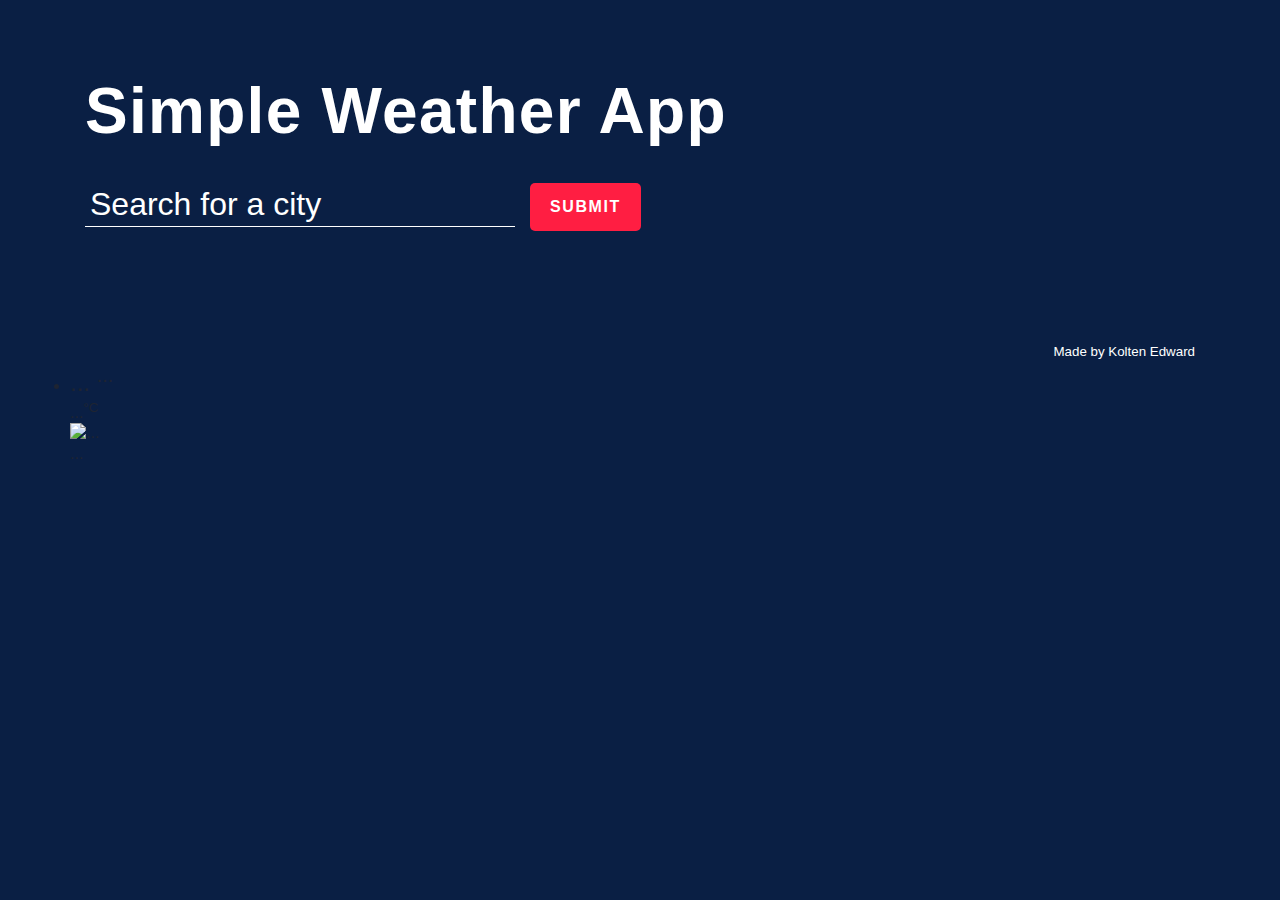
==== index.html @ 7ed4796d "Initial commit" ====
<!DOCTYPE html>
<!--[if lt IE 7]>      <html class="no-js lt-ie9 lt-ie8 lt-ie7"> <![endif]-->
<!--[if IE 7]>         <html class="no-js lt-ie9 lt-ie8"> <![endif]-->
<!--[if IE 8]>         <html class="no-js lt-ie9"> <![endif]-->
<!--[if gt IE 8]>      <html class="no-js"> <![endif]-->
<html>
    <head>
        <meta charset="utf-8">
        <meta http-equiv="X-UA-Compatible" content="IE=edge">
        <title></title>
        <meta name="description" content="">
        <meta name="viewport" content="width=device-width, initial-scale=1">
        <link rel="stylesheet" href="style.css">
    </head>
    <body>
        <!--[if lt IE 7]>
            <p class="browsehappy">You are using an <strong>outdated</strong> browser. Please <a href="#">upgrade your browser</a> to improve your experience.</p>
        <![endif]-->
          <section class="top-banner">
            <div class="container">
              <h1 class="heading">Simple Weather App</h1>
              <form>
                <input type="text" placeholder="Search for a city" autofocus>
                <button type="submit">SUBMIT</button>
                <span class="msg"></span>
              </form>
            </div>
          </section>
          <section class="ajax-section">
            <div class="container">
              <ul class="cities"></ul>
            </div>
          </section>
          <footer class="page-footer">
            <div class="container">
              <small>Made by <a href="http://koltenedward.com/" target="_blank">Kolten Edward</a>
              </small>
            </div>
          </footer>

          <li class="city">
            <h2 class="city-name" data-name="...">
              <span>...</span>
              <sup>...</sup>
            </h2>
            <span class="city-temp">...<sup>°C</sup></span>
            <figure>
              <img class="city-icon" src="..." alt="...">
              <figcaption>...</figcaption>
            </figure>
          </li>

        <script src="main.js" async defer></script>
    </body>
</html>
---- style.css ----
/* RESET STYLES
–––––––––––––––––––––––––––––––––––––––––––––––––– */
:root {
    --bg_main: #0a1f44;
    --text_light: #fff;
    --text_med: #53627c;
    --text_dark: #1e2432;
    --red: #ff1e42;
    --darkred: #c3112d;
    --orange: #ff8c00;
  }
  
  a {
    color: inherit;
    text-decoration: none;
  }
  
  * {
    margin: 0;
    padding: 0;
    box-sizing: border-box;
    font-weight: normal;
  }
  
  button {
    cursor: pointer;
  }
   
  input {
    -webkit-appearance: none;
  }
   
  button,
  input {
    border: none;
    background: none;
    outline: none;
    color: inherit;
  }
  
  img {
    display: block;
    max-width: 100%;
    height: auto;
  }
  
  ul {
    list-style: none;
  }
  
  body {
    font: 1rem/1.3 "Roboto", sans-serif;
    background: var(--bg_main);
    color: var(--text_dark);
    padding: 70px;
  }
  
  .container {
    width: 100%;
    max-width: 1200px;
    margin: 0 auto;
    padding: 0 15px;
  }
  
  
  /* SECTION #1
  –––––––––––––––––––––––––––––––––––––––––––––––––– */
  .top-banner {
    color: var(--text_light);
  }
  
  .heading {
    font-weight: bold;
    font-size: 4rem;
    letter-spacing: 0.02em;
    padding: 0 0 30px 0;
  }
  
  .top-banner form {
    position: relative;
    display: flex;
    align-items: center;
  }
  
  .top-banner form input {
    font-size: 2rem;
    height: 40px;
    padding: 5px 5px 10px;
    border-bottom: 1px solid;
  }
  
  .top-banner form input::placeholder {
    color: currentColor; 
  }
  
  .top-banner form button {
    font-size: 1rem;
    font-weight: bold;
    letter-spacing: 0.1em;
    padding: 15px 20px;
    margin-left: 15px;
    border-radius: 5px;
    background: var(--red);
    transition: background 0.3s ease-in-out;
  }
  
  .top-banner form button:hover {
    background: var(--darkred);
  }
  
  .top-banner form .msg {
    position: absolute;
    bottom: -40px;
    left: 0;
    max-width: 450px;
    min-height: 40px;
  }
  
  
  /* SECTION #2
  –––––––––––––––––––––––––––––––––––––––––––––––––– */
  .ajax-section {
    margin: 70px 0 20px;
  }
  
  .ajax-section .cities {
    display: grid;
    grid-gap: 32px 20px;
    grid-template-columns: repeat(4, 1fr);
  }
  
  .ajax-section .city {
    position: relative;
    padding: 40px 10%;
    border-radius: 20px;
    background: var(--text_light);
    color: var(--text_med);
  }
  
  .ajax-section .city::after {
    content: '';
    width: 90%;
    height: 50px;
    position: absolute;
    bottom: -12px;
    left: 5%;
    z-index: -1;
    opacity: 0.3;
    border-radius: 20px;
    background: var(--text_light);
  }
  
  .ajax-section figcaption {
    margin-top: 10px;
    text-transform: uppercase;
    letter-spacing: 0.05em;
  }
  
  .ajax-section .city-temp {
    font-size: 5rem;
    font-weight: bold;
    margin-top: 10px;
    color: var(--text_dark);
  }
  
  .ajax-section .city sup {
    font-size: 0.5em;
  }
  
  .ajax-section .city-name sup {
    padding: 0.2em 0.6em;
    border-radius: 30px;
    color: var(--text_light);
    background: var(--orange);
  }
  
  .ajax-section .city-icon {
    margin-top: 10px;
    width: 100px;
    height: 100px;
  }
  
  @media screen and (max-width: 1000px) {
    body {
      padding: 30px;
    }
    
    .ajax-section .cities {
      grid-template-columns: repeat(3, 1fr);
    }
  }
  
  @media screen and (max-width: 700px) {
    .heading,
    .ajax-section .city-temp {
      font-size: 3rem;
    }
    
    .ajax-section {
      margin-top: 20px;
    }
    
    .top-banner form {
      flex-direction: column;
      align-items: flex-start;
    }
    
    .top-banner form input,
    .top-banner form button {
      width: 100%;
    }
  
    .top-banner form button {
      margin: 20px 0 0 0;
    }
    
    .top-banner form .msg {
      position: static;
      max-width: none;
      min-height: 0;
      margin-top: 10px;
    }
  
    .ajax-section .cities {
      grid-template-columns: repeat(2, 1fr);
    }
  }
  
  @media screen and (max-width: 500px) {
    body {
      padding: 15px;
    }
    
    .ajax-section .cities {
      grid-template-columns: repeat(1, 1fr);
    }
  }
  
  
  
  /* FOOTER
  –––––––––––––––––––––––––––––––––––––––––––––––––– */
  .page-footer {
    text-align: right;
    font-size: 1rem;
    color: var(--text_light);
    margin-top: 40px;
  }
  
  .page-footer span {
    color: var(--red);
  }
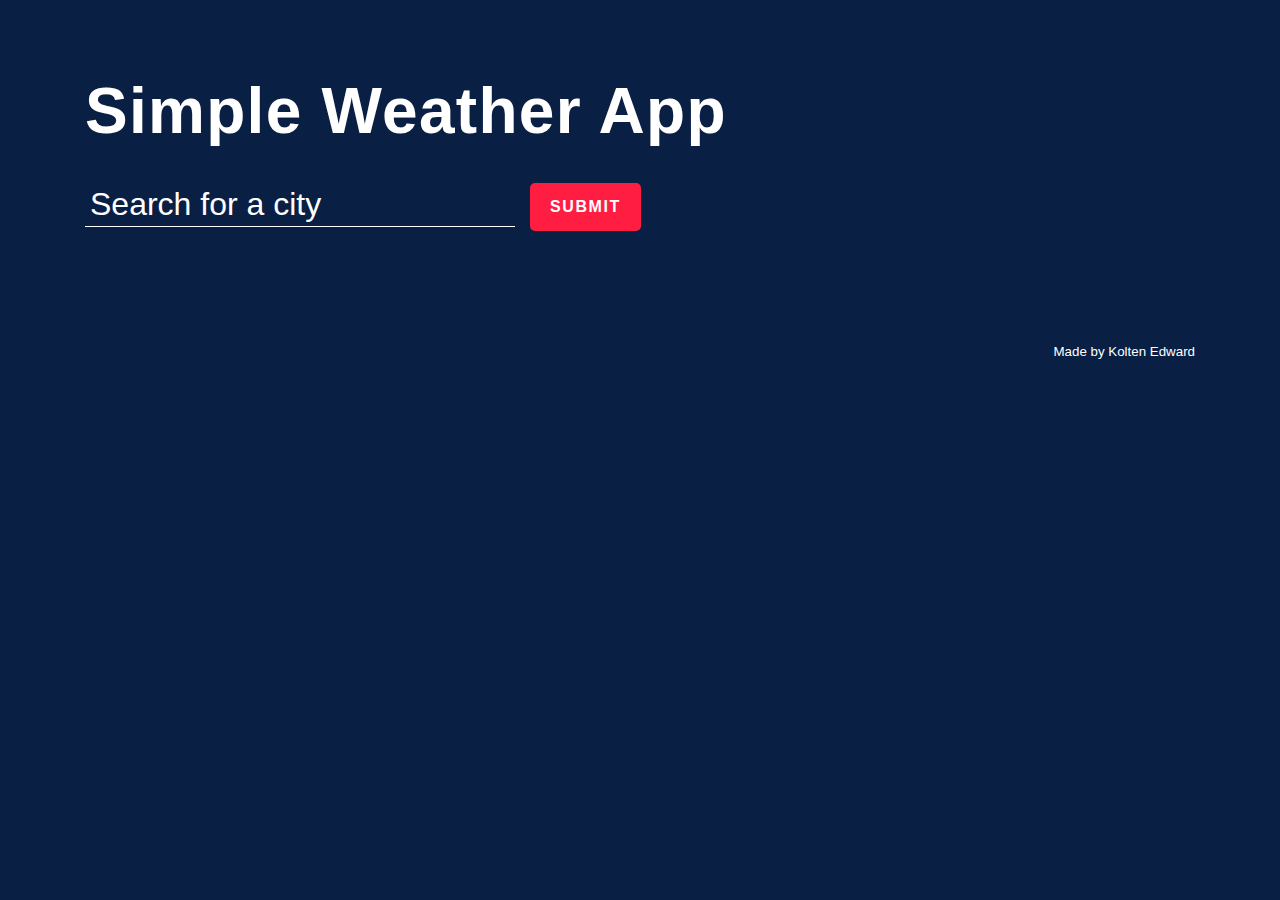
==== commit 900e5716: "Removes extra html" ====
--- a/index.html
+++ b/index.html
@@ -38,18 +38,6 @@
             </div>
           </footer>
 
-          <li class="city">
-            <h2 class="city-name" data-name="...">
-              <span>...</span>
-              <sup>...</sup>
-            </h2>
-            <span class="city-temp">...<sup>°C</sup></span>
-            <figure>
-              <img class="city-icon" src="..." alt="...">
-              <figcaption>...</figcaption>
-            </figure>
-          </li>
-
         <script src="main.js" async defer></script>
     </body>
 </html>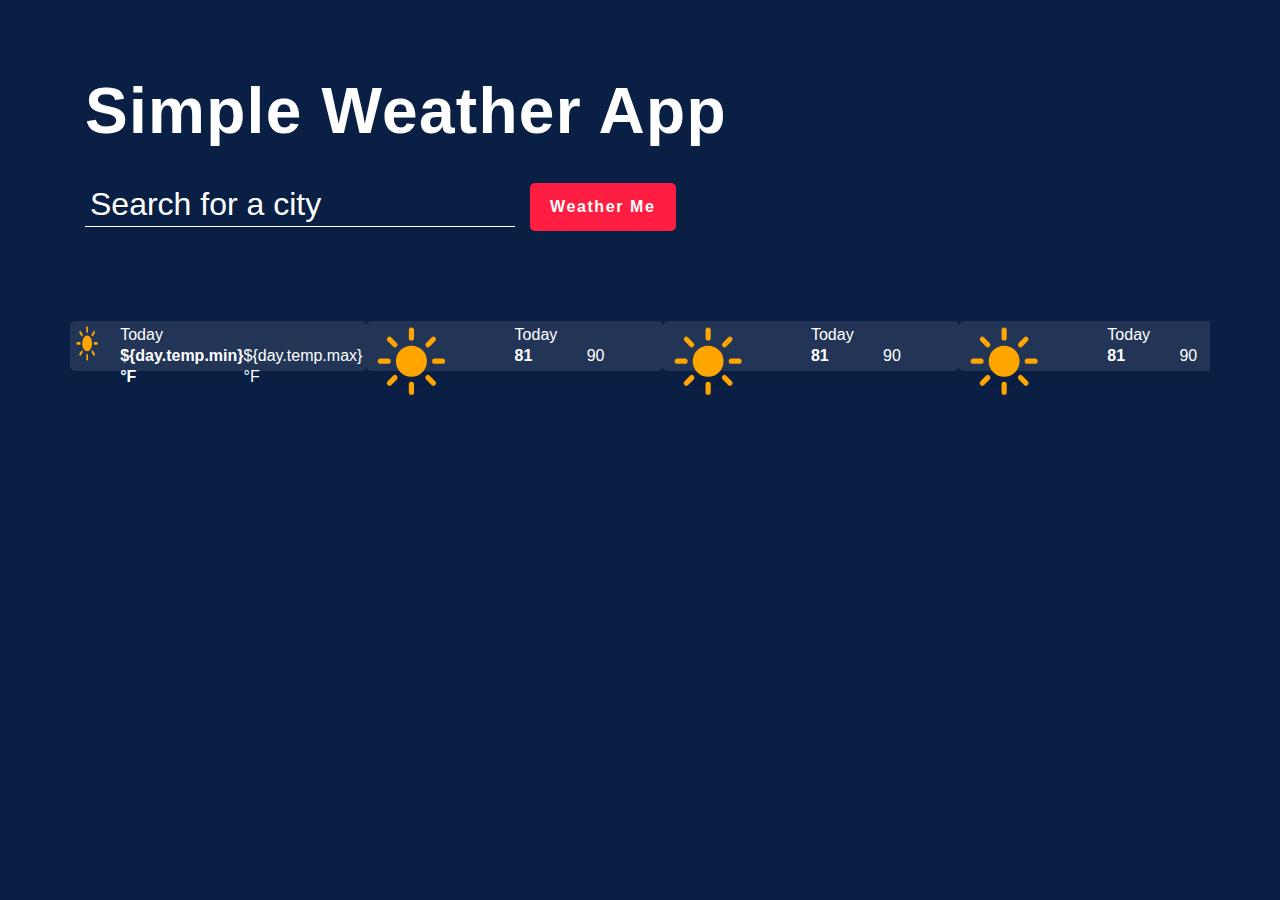
==== commit 2d170901: "All calls working" ====
--- a/index.html
+++ b/index.html
@@ -3,41 +3,107 @@
 <!--[if IE 7]>         <html class="no-js lt-ie9 lt-ie8"> <![endif]-->
 <!--[if IE 8]>         <html class="no-js lt-ie9"> <![endif]-->
 <!--[if gt IE 8]>      <html class="no-js"> <![endif]-->
+
+<!-- TO DO LIST=============================================
+
+1. Geolocation should be added aer utton press for best user experience
+2. Add horizontal forecast to ajax method
+
+x. Add background image for each weather condition
+  a. make dark transparent containers behind white text after dynamic bg image added
+
+
+Forecast should be depending on live card above before displaying. -->
+
+
+
 <html>
-    <head>
-        <meta charset="utf-8">
-        <meta http-equiv="X-UA-Compatible" content="IE=edge">
-        <title></title>
-        <meta name="description" content="">
-        <meta name="viewport" content="width=device-width, initial-scale=1">
-        <link rel="stylesheet" href="style.css">
-    </head>
-    <body>
-        <!--[if lt IE 7]>
-            <p class="browsehappy">You are using an <strong>outdated</strong> browser. Please <a href="#">upgrade your browser</a> to improve your experience.</p>
-        <![endif]-->
-          <section class="top-banner">
-            <div class="container">
-              <h1 class="heading">Simple Weather App</h1>
-              <form>
-                <input type="text" placeholder="Search for a city" autofocus>
-                <button type="submit">SUBMIT</button>
-                <span class="msg"></span>
-              </form>
-            </div>
-          </section>
-          <section class="ajax-section">
-            <div class="container">
-              <ul class="cities"></ul>
-            </div>
-          </section>
-          <footer class="page-footer">
-            <div class="container">
-              <small>Made by <a href="http://koltenedward.com/" target="_blank">Kolten Edward</a>
-              </small>
-            </div>
-          </footer>
+  <head>
+    <meta charset="utf-8" />
+    <meta http-equiv="X-UA-Compatible" content="IE=edge" />
+    <title></title>
+    <meta name="description" content="" />
+    <meta name="viewport" content="width=device-width, initial-scale=1" />
+    <link rel="stylesheet" href="style.css" />
+  </head>
+  <body>
+    <!--[if lt IE 7]>
+      <p class="browsehappy">
+        You are using an <strong>outdated</strong> browser. Please
+        <a href="#">upgrade your browser</a> to improve your experience.
+      </p>
+    <![endif]-->
+    <section class="top-banner">
+      <div class="container">
+        <h1 class="heading">Simple Weather App</h1>
+        <form>
+          <input type="text" placeholder="Search for a city" autofocus />
+          <button type="submit">Weather Me</button>
+          <span class="msg"></span>
+        </form>
+      </div>
+    </section>
 
-        <script src="main.js" async defer></script>
-    </body>
-</html>+    <section class="ajax-section">
+      <div class="container">
+        <ul class="cities"></ul>
+      </div>
+    </section>
+
+    <section class="horizontal-scroll">
+      <div class="media-scroller">
+
+        <div class="media-element">
+          <img class="icon-sm" src="icons/clear-day.svg">
+          <span class="date">Today</span>
+          <span class="low-temp">${day.temp.min}&deg;F </span>
+          <span class="high-temp">${day.temp.max}&deg;F</span>
+        </div>
+
+        <div class="media-element">
+          <img class="icon-sm" src="icons/clear-day.svg">
+          <span class="date">Today</span>
+          <span class="low-temp">81 </span>
+          <span class="high-temp">90</span>
+        </div>
+
+        <div class="media-element">
+          <img class="icon-sm" src="icons/clear-day.svg">
+          <span class="date">Today</span>
+          <span class="low-temp">81 </span>
+          <span class="high-temp">90</span>
+        </div>
+
+        <div class="media-element">
+          <img class="icon-sm" src="icons/clear-day.svg">
+          <span class="date">Today</span>
+          <span class="low-temp">81 </span>
+          <span class="high-temp">90</span>
+        </div>
+
+        <div class="media-element">
+          <img class="icon-sm" src="icons/clear-day.svg">
+          <span class="date">Today</span>
+          <span class="low-temp">81 </span>
+          <span class="high-temp">90</span>
+        </div>
+
+        <div class="media-element">
+          <img class="icon-sm" src="icons/clear-day.svg">
+          <span class="date">Today</span>
+          <span class="low-temp">81 </span>
+          <span class="high-temp">90</span>
+        </div>
+
+        <div class="media-element">
+          <img class="icon-sm" src="icons/clear-day.svg">
+          <span class="date">Today</span>
+          <span class="low-temp">81 </span>
+          <span class="high-temp">90</span>
+        </div>
+      </div>
+    </section>
+
+    <script src="main.js" async defer></script>
+  </body>
+</html>
--- a/style.css
+++ b/style.css
@@ -1,252 +1,306 @@
 /* RESET STYLES
 –––––––––––––––––––––––––––––––––––––––––––––––––– */
 :root {
-    --bg_main: #0a1f44;
-    --text_light: #fff;
-    --text_med: #53627c;
-    --text_dark: #1e2432;
-    --red: #ff1e42;
-    --darkred: #c3112d;
-    --orange: #ff8c00;
-  }
-  
-  a {
-    color: inherit;
-    text-decoration: none;
-  }
-  
-  * {
-    margin: 0;
-    padding: 0;
-    box-sizing: border-box;
-    font-weight: normal;
-  }
-  
-  button {
-    cursor: pointer;
-  }
-   
-  input {
-    -webkit-appearance: none;
-  }
-   
-  button,
-  input {
-    border: none;
-    background: none;
-    outline: none;
-    color: inherit;
-  }
-  
-  img {
-    display: block;
-    max-width: 100%;
-    height: auto;
-  }
-  
-  ul {
-    list-style: none;
-  }
-  
+  --bg_main: #0a1f44;
+  --text_light: #fff;
+  --text_med: #53627c;
+  --text_dark: #1e2432;
+  --red: #ff1e42;
+  --darkred: #c3112d;
+  --orange: #ff8c00;
+}
+
+a {
+  color: inherit;
+  text-decoration: none;
+}
+
+* {
+  margin: 0;
+  padding: 0;
+  box-sizing: border-box;
+  font-weight: normal;
+}
+
+button {
+  cursor: pointer;
+}
+
+input {
+  -webkit-appearance: none;
+}
+
+button,
+input {
+  border: none;
+  background: none;
+  outline: none;
+  color: inherit;
+}
+
+img {
+  display: block;
+  max-width: 100%;
+  height: auto;
+}
+
+ul {
+  list-style: none;
+}
+
+body {
+  font: 1rem/1.3 "Roboto", sans-serif;
+  background: var(--bg_main);
+  color: var(--text_dark);
+  padding: 70px;
+}
+
+.container {
+  width: 100%;
+  max-width: 1200px;
+  margin: 0 auto;
+  padding: 0 15px;
+}
+
+/* SECTION #1
+  –––––––––––––––––––––––––––––––––––––––––––––––––– */
+.top-banner {
+  color: var(--text_light);
+}
+
+.heading {
+  font-weight: bold;
+  font-size: 4rem;
+  letter-spacing: 0.02em;
+  padding: 0 0 30px 0;
+}
+
+.top-banner form {
+  position: relative;
+  display: flex;
+  align-items: center;
+}
+
+.top-banner form input {
+  font-size: 2rem;
+  height: 40px;
+  padding: 5px 5px 10px;
+  border-bottom: 1px solid;
+}
+
+.top-banner form input::placeholder {
+  color: currentColor;
+}
+
+.top-banner form button {
+  font-size: 1rem;
+  font-weight: bold;
+  letter-spacing: 0.1em;
+  padding: 15px 20px;
+  margin-left: 15px;
+  border-radius: 5px;
+  background: var(--red);
+  transition: background 0.3s ease-in-out;
+}
+
+.top-banner form button:hover {
+  background: var(--darkred);
+}
+
+.top-banner form .msg {
+  position: absolute;
+  bottom: -40px;
+  left: 0;
+  max-width: 450px;
+  min-height: 40px;
+}
+
+/* SECTION #2
+  –––––––––––––––––––––––––––––––––––––––––––––––––– */
+.ajax-section {
+  margin: 70px 0 20px;
+}
+
+.ajax-section .cities {
+  display: grid;
+  grid-gap: 32px 20px;
+  grid-template-columns: repeat(4, 1fr);
+}
+
+.ajax-section .city {
+  position: relative;
+  padding: 40px 10%;
+  border-radius: 20px;
+  background: var(--text_light);
+  color: var(--text_med);
+}
+
+.ajax-section .city::after {
+  content: "";
+  width: 90%;
+  height: 50px;
+  position: absolute;
+  bottom: -12px;
+  left: 5%;
+  z-index: -1;
+  opacity: 0.3;
+  border-radius: 20px;
+  background: var(--text_light);
+}
+
+.ajax-section figcaption {
+  margin-top: 10px;
+  text-transform: uppercase;
+  letter-spacing: 0.05em;
+}
+
+.ajax-section .city-temp {
+  font-size: 5rem;
+  font-weight: bold;
+  margin-top: 10px;
+  color: var(--text_dark);
+}
+
+.ajax-section .city sup {
+  font-size: 0.5em;
+}
+
+.ajax-section .city-name sup {
+  padding: 0.2em 0.6em;
+  border-radius: 30px;
+  color: var(--text_light);
+  background: var(--orange);
+}
+
+.ajax-section .city-icon {
+  margin-top: 10px;
+  width: 100px;
+  height: 100px;
+}
+
+@media screen and (max-width: 1000px) {
   body {
-    font: 1rem/1.3 "Roboto", sans-serif;
-    background: var(--bg_main);
-    color: var(--text_dark);
-    padding: 70px;
-  }
-  
-  .container {
+    padding: 30px;
+  }
+
+  .ajax-section .cities {
+    grid-template-columns: repeat(3, 1fr);
+  }
+}
+
+@media screen and (max-width: 700px) {
+  .heading,
+  .ajax-section .city-temp {
+    font-size: 3rem;
+  }
+
+  .ajax-section {
+    margin-top: 20px;
+  }
+
+  .top-banner form {
+    flex-direction: column;
+    align-items: flex-start;
+  }
+
+  .top-banner form input,
+  .top-banner form button {
     width: 100%;
-    max-width: 1200px;
-    margin: 0 auto;
-    padding: 0 15px;
-  }
-  
-  
-  /* SECTION #1
+  }
+
+  .top-banner form button {
+    margin: 20px 0 0 0;
+  }
+
+  .top-banner form .msg {
+    position: static;
+    max-width: none;
+    min-height: 0;
+    margin-top: 10px;
+  }
+
+  .ajax-section .cities {
+    grid-template-columns: repeat(2, 1fr);
+  }
+}
+
+@media screen and (max-width: 500px) {
+  body {
+    padding: 15px;
+  }
+
+  .ajax-section .cities {
+    grid-template-columns: repeat(1, 1fr);
+  }
+}
+
+/* FOOTER
   –––––––––––––––––––––––––––––––––––––––––––––––––– */
-  .top-banner {
-    color: var(--text_light);
-  }
-  
-  .heading {
-    font-weight: bold;
-    font-size: 4rem;
-    letter-spacing: 0.02em;
-    padding: 0 0 30px 0;
-  }
-  
-  .top-banner form {
-    position: relative;
-    display: flex;
-    align-items: center;
-  }
-  
-  .top-banner form input {
-    font-size: 2rem;
-    height: 40px;
-    padding: 5px 5px 10px;
-    border-bottom: 1px solid;
-  }
-  
-  .top-banner form input::placeholder {
-    color: currentColor; 
-  }
-  
-  .top-banner form button {
-    font-size: 1rem;
-    font-weight: bold;
-    letter-spacing: 0.1em;
-    padding: 15px 20px;
-    margin-left: 15px;
-    border-radius: 5px;
-    background: var(--red);
-    transition: background 0.3s ease-in-out;
-  }
-  
-  .top-banner form button:hover {
-    background: var(--darkred);
-  }
-  
-  .top-banner form .msg {
-    position: absolute;
-    bottom: -40px;
-    left: 0;
-    max-width: 450px;
-    min-height: 40px;
-  }
-  
-  
-  /* SECTION #2
+.page-footer {
+  text-align: right;
+  font-size: 1rem;
+  color: var(--text_light);
+  margin-top: 40px;
+}
+
+.page-footer span {
+  color: var(--red);
+}
+
+/* SCROLL BAR
   –––––––––––––––––––––––––––––––––––––––––––––––––– */
-  .ajax-section {
-    margin: 70px 0 20px;
-  }
-  
-  .ajax-section .cities {
-    display: grid;
-    grid-gap: 32px 20px;
-    grid-template-columns: repeat(4, 1fr);
-  }
-  
-  .ajax-section .city {
-    position: relative;
-    padding: 40px 10%;
-    border-radius: 20px;
-    background: var(--text_light);
-    color: var(--text_med);
-  }
-  
-  .ajax-section .city::after {
-    content: '';
-    width: 90%;
-    height: 50px;
-    position: absolute;
-    bottom: -12px;
-    left: 5%;
-    z-index: -1;
-    opacity: 0.3;
-    border-radius: 20px;
-    background: var(--text_light);
-  }
-  
-  .ajax-section figcaption {
-    margin-top: 10px;
-    text-transform: uppercase;
-    letter-spacing: 0.05em;
-  }
-  
-  .ajax-section .city-temp {
-    font-size: 5rem;
-    font-weight: bold;
-    margin-top: 10px;
-    color: var(--text_dark);
-  }
-  
-  .ajax-section .city sup {
-    font-size: 0.5em;
-  }
-  
-  .ajax-section .city-name sup {
-    padding: 0.2em 0.6em;
-    border-radius: 30px;
-    color: var(--text_light);
-    background: var(--orange);
-  }
-  
-  .ajax-section .city-icon {
-    margin-top: 10px;
-    width: 100px;
-    height: 100px;
-  }
-  
-  @media screen and (max-width: 1000px) {
-    body {
-      padding: 30px;
-    }
-    
-    .ajax-section .cities {
-      grid-template-columns: repeat(3, 1fr);
-    }
-  }
-  
-  @media screen and (max-width: 700px) {
-    .heading,
-    .ajax-section .city-temp {
-      font-size: 3rem;
-    }
-    
-    .ajax-section {
-      margin-top: 20px;
-    }
-    
-    .top-banner form {
-      flex-direction: column;
-      align-items: flex-start;
-    }
-    
-    .top-banner form input,
-    .top-banner form button {
-      width: 100%;
-    }
-  
-    .top-banner form button {
-      margin: 20px 0 0 0;
-    }
-    
-    .top-banner form .msg {
-      position: static;
-      max-width: none;
-      min-height: 0;
-      margin-top: 10px;
-    }
-  
-    .ajax-section .cities {
-      grid-template-columns: repeat(2, 1fr);
-    }
-  }
-  
-  @media screen and (max-width: 500px) {
-    body {
-      padding: 15px;
-    }
-    
-    .ajax-section .cities {
-      grid-template-columns: repeat(1, 1fr);
-    }
-  }
-  
-  
-  
-  /* FOOTER
-  –––––––––––––––––––––––––––––––––––––––––––––––––– */
-  .page-footer {
-    text-align: right;
-    font-size: 1rem;
-    color: var(--text_light);
-    margin-top: 40px;
-  }
-  
-  .page-footer span {
-    color: var(--red);
-  }+
+.media-scroller {
+  display: grid;
+  gap: 0;
+  grid-auto-flow: column;
+  grid-auto-columns: 26%;
+  color: #fff;
+
+  overflow-x: auto;
+  overscroll-behavior-inline: contain;
+
+  height: 130px;
+}
+
+.media-element {
+  padding: 0.25rem;
+  background: rgba(255, 255, 255, 0.1);
+  display: grid;
+  grid-template-columns: repeat(4, 1fr);
+  grid-template-rows: repeat(2, 1fr);
+  text-align: center;
+  font-size: 16px;
+  height: 50px;
+  border-radius: 5px;
+}
+
+.media-element > img {
+  min-width: 100%;
+  min-height: 100%;
+}
+
+.icon-sm {
+  grid-column: 1 / 3;
+  grid-row: 1 / 3;
+  align-items: center;
+}
+
+.date {
+  grid-column: 3 / 5;
+  grid-row: 1 / 2;
+  text-align: start;
+}
+
+.low-temp {
+  grid-column: 3 / 4;
+  grid-row: 2 / 3;
+  text-align: start;
+  font-weight: 700;
+}
+
+.high-temp {
+  grid-column: 4 / 5;
+  grid-row: 2 / 3;
+  text-align: start;
+}
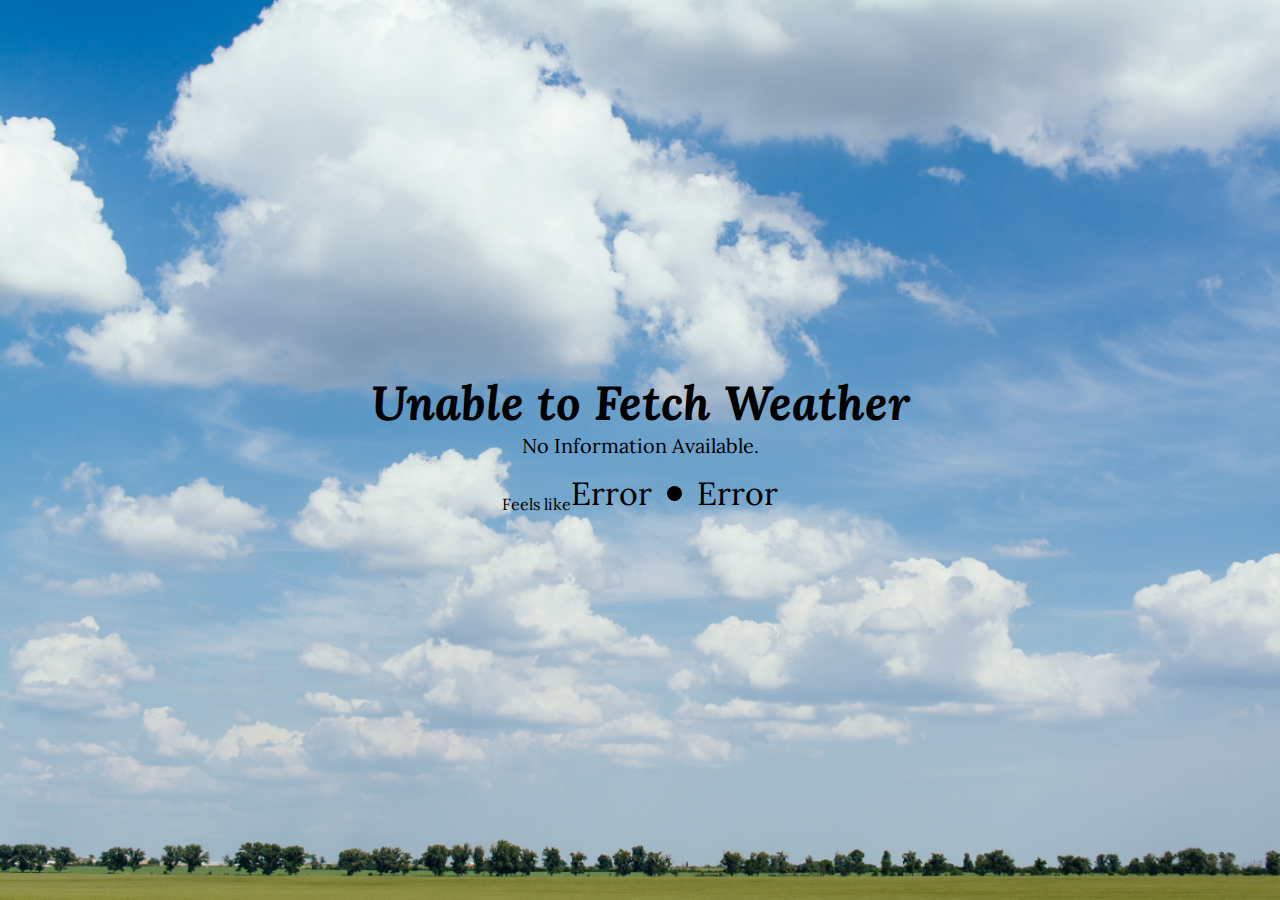
==== commit f425b27e: "Restructure" ====
--- a/index.html
+++ b/index.html
@@ -1,109 +1,43 @@
-<!DOCTYPE html>
-<!--[if lt IE 7]>      <html class="no-js lt-ie9 lt-ie8 lt-ie7"> <![endif]-->
-<!--[if IE 7]>         <html class="no-js lt-ie9 lt-ie8"> <![endif]-->
-<!--[if IE 8]>         <html class="no-js lt-ie9"> <![endif]-->
-<!--[if gt IE 8]>      <html class="no-js"> <![endif]-->
-
-<!-- TO DO LIST=============================================
-
-1. Geolocation should be added aer utton press for best user experience
-2. Add horizontal forecast to ajax method
-
-x. Add background image for each weather condition
-  a. make dark transparent containers behind white text after dynamic bg image added
-
-
-Forecast should be depending on live card above before displaying. -->
-
-
-
-<html>
-  <head>
-    <meta charset="utf-8" />
-    <meta http-equiv="X-UA-Compatible" content="IE=edge" />
-    <title></title>
-    <meta name="description" content="" />
-    <meta name="viewport" content="width=device-width, initial-scale=1" />
-    <link rel="stylesheet" href="style.css" />
-  </head>
-  <body>
-    <!--[if lt IE 7]>
-      <p class="browsehappy">
-        You are using an <strong>outdated</strong> browser. Please
-        <a href="#">upgrade your browser</a> to improve your experience.
-      </p>
-    <![endif]-->
-    <section class="top-banner">
-      <div class="container">
-        <h1 class="heading">Simple Weather App</h1>
-        <form>
-          <input type="text" placeholder="Search for a city" autofocus />
-          <button type="submit">Weather Me</button>
-          <span class="msg"></span>
-        </form>
-      </div>
-    </section>
-
-    <section class="ajax-section">
-      <div class="container">
-        <ul class="cities"></ul>
-      </div>
-    </section>
-
-    <section class="horizontal-scroll">
-      <div class="media-scroller">
-
-        <div class="media-element">
-          <img class="icon-sm" src="icons/clear-day.svg">
-          <span class="date">Today</span>
-          <span class="low-temp">${day.temp.min}&deg;F </span>
-          <span class="high-temp">${day.temp.max}&deg;F</span>
-        </div>
-
-        <div class="media-element">
-          <img class="icon-sm" src="icons/clear-day.svg">
-          <span class="date">Today</span>
-          <span class="low-temp">81 </span>
-          <span class="high-temp">90</span>
-        </div>
-
-        <div class="media-element">
-          <img class="icon-sm" src="icons/clear-day.svg">
-          <span class="date">Today</span>
-          <span class="low-temp">81 </span>
-          <span class="high-temp">90</span>
-        </div>
-
-        <div class="media-element">
-          <img class="icon-sm" src="icons/clear-day.svg">
-          <span class="date">Today</span>
-          <span class="low-temp">81 </span>
-          <span class="high-temp">90</span>
-        </div>
-
-        <div class="media-element">
-          <img class="icon-sm" src="icons/clear-day.svg">
-          <span class="date">Today</span>
-          <span class="low-temp">81 </span>
-          <span class="high-temp">90</span>
-        </div>
-
-        <div class="media-element">
-          <img class="icon-sm" src="icons/clear-day.svg">
-          <span class="date">Today</span>
-          <span class="low-temp">81 </span>
-          <span class="high-temp">90</span>
-        </div>
-
-        <div class="media-element">
-          <img class="icon-sm" src="icons/clear-day.svg">
-          <span class="date">Today</span>
-          <span class="low-temp">81 </span>
-          <span class="high-temp">90</span>
-        </div>
-      </div>
-    </section>
-
-    <script src="main.js" async defer></script>
-  </body>
-</html>
+<!DOCTYPE html>
+<html lang="en">
+  <head>
+    <meta charset="UTF-8" />
+    <meta name="viewport" content="width=device-width, initial-scale=1.0" />
+    <meta http-equiv="X-UA-Compatible" content="ie=edge" />
+    <title>Weather app</title>
+    <link rel="stylesheet" href="styles.css" />
+    <!-- Google Fonts -->
+    <link rel="preconnect" href="https://fonts.gstatic.com" />
+    <link
+      href="https://fonts.googleapis.com/css2?family=Lora:ital,wght@0,700;1,600&display=swap"
+      rel="stylesheet"
+    />
+  </head>
+
+  <body>
+    <div class="container">
+      <img src="" alt="" srcset="" id="weather-icon" />
+      <div id="location">Unable to Fetch Weather</div>
+      <div class="desc">No Information Available.</div>
+      <div class="weather">
+        <span class="feels-like-text">Feels like</span>
+        <div class="fl">Error</div>
+        <div class="circle"></div>
+        <div class="f">Error</div>
+      </div>
+      <div class="info">
+        <!-- <h4>Sunrise: <span class="sunrise">No Information Available</span></h4>
+        <h4>Sunset: <span class="sunset">No Information Available</span></h4> -->
+      </div>
+      
+      <section class="horizontal-scroll">
+        <div class="day-scroller"></div>
+      </section>
+    </div>
+
+
+
+
+    <script src="scripts.js"></script>
+  </body>
+</html>
--- a/styles.css
+++ b/styles.css
@@ -0,0 +1,162 @@
+* {
+  margin: 0;
+  padding: 0;
+  box-sizing: border-box;
+}
+
+body {
+  font-family: "Lora", serif;
+}
+
+.container {
+  display: flex;
+  height: 100vh;
+  width: 100vw;
+  align-items: center;
+  justify-content: center;
+  flex-direction: column;
+  background-image: url("clouds.jpg");
+  background-size: cover;
+  background-repeat: no-repeat;
+}
+
+.weather {
+  display: flex;
+  flex-direction: row;
+  align-items: center;
+  margin: 15px 0;
+  font-size: 2rem;
+}
+.feels-like-text {
+  font-size: 1rem;
+  align-self: flex-end;
+}
+
+#location {
+  font-size: 3rem;
+  font-weight: 800;
+  font-style: italic;
+}
+
+.desc {
+  font-size: 1.25rem;
+  text-transform: capitalize;
+}
+
+.circle {
+  background-color: black;
+  border-radius: 50px;
+  height: 15px;
+  width: 15px;
+  margin: 0 15px;
+}
+
+/* SCROLL BAR
+  –––––––––––––––––––––––––––––––––––––––––––––––––– */
+
+.horizontal-scroll {
+  /* background-color: rgba(0, 0, 0, 0.3); */
+  position: absolute;
+  bottom: 0px;
+  font-family: Arial, Helvetica, sans-serif;
+}
+
+
+.day-scroller {
+  display: grid;
+  grid-gap: 0;
+  grid-auto-flow: column;
+  grid-auto-columns: 28%;
+  color: rgb(255, 255, 255);
+  overflow-x: scroll;
+  height: 61px;
+  overflow-y: hidden;
+  white-space: nowrap;
+  overscroll-behavior-inline: contain;
+  -webkit-overflow-scrolling: touch;
+}
+/* Hide scrollbar for Chrome, Safari and Opera */
+.day-scroller::-webkit-scrollbar {
+  display: none;
+}
+
+/* Hide scrollbar for IE, Edge and Firefox */
+.day-scroller {
+  -ms-overflow-style: none;  /* IE and Edge */
+  scrollbar-width: none;  /* Firefox */
+} */
+
+@media only screen and (min-width: 530px) {
+  .day-scroller {
+    grid-auto-columns: 28%;
+  }
+}
+
+@media only screen and (min-width: 630px) {
+  .day-scroller {
+    grid-auto-columns: 21%;
+  }
+}
+
+@media only screen and (min-width: 820px) {
+  .day-scroller {
+    grid-auto-columns: 17%;
+  }
+}
+@media only screen and (min-width: 1000px) {
+  .day-scroller {
+    grid-auto-columns: 14%;
+    justify-content: center;
+  }
+}
+
+.day-element {
+  padding: 0.25rem;
+  background: rgba(0, 0, 0, 0.2);
+  display: grid;
+  grid-template-columns: repeat(5, 1fr);
+  grid-template-rows: repeat(2, 1fr);
+
+  text-align: center;
+  font-size: 16px;
+  /* border-radius: 5px; */
+}
+
+.day-element > img {
+  height:35px;
+  max-height: 150px;
+  max-width: 150px;
+  align-self: center;
+  margin: -8px 0 0 20px;
+  padding: 0;
+}
+
+.icon-sm {
+  grid-column: 1 / 3;
+  grid-row: 1 / 3;
+}
+
+.date {
+  grid-column: 3 / 5;
+  grid-row: 1 / 2;
+  text-align: start;
+  font-weight: 300;
+}
+
+.low-temp {
+  grid-column: 3 / 4;
+  grid-row: 2 / 3;
+  text-align: start;
+  font-weight: 700;
+}
+
+.high-temp {
+  grid-column: 4 / 5;
+  grid-row: 2 / 3;
+  text-align: end;
+  font-weight: 300;
+}
+
+
+
+
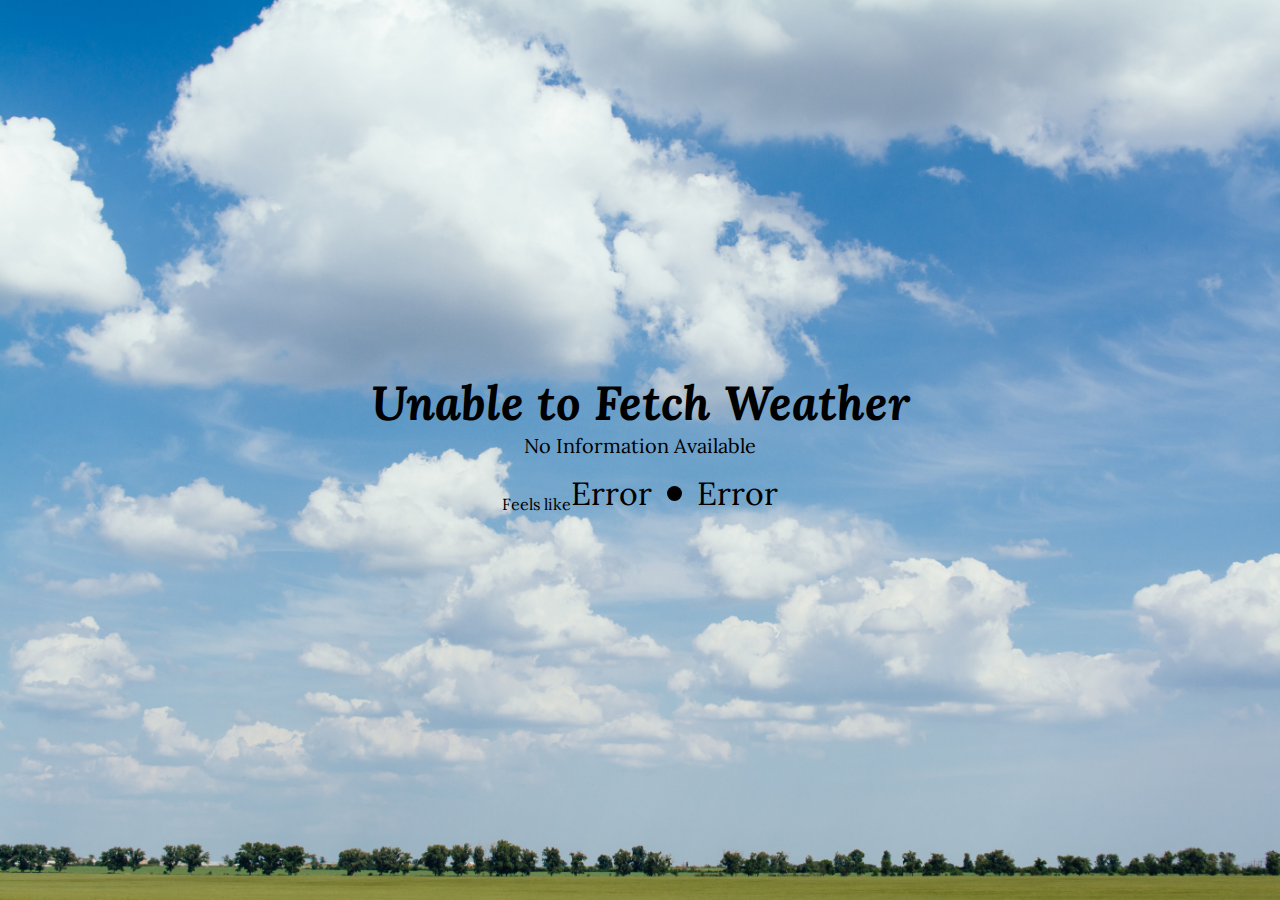
==== commit 50f9dfbe: "Consistency grammar" ====
--- a/index.html
+++ b/index.html
@@ -4,7 +4,7 @@
     <meta charset="UTF-8" />
     <meta name="viewport" content="width=device-width, initial-scale=1.0" />
     <meta http-equiv="X-UA-Compatible" content="ie=edge" />
-    <title>Weather app</title>
+    <title>Four Rivers Weather</title>
     <link rel="stylesheet" href="styles.css" />
     <!-- Google Fonts -->
     <link rel="preconnect" href="https://fonts.gstatic.com" />
@@ -18,7 +18,7 @@
     <div class="container">
       <img src="" alt="" srcset="" id="weather-icon" />
       <div id="location">Unable to Fetch Weather</div>
-      <div class="desc">No Information Available.</div>
+      <div class="desc">No Information Available</div>
       <div class="weather">
         <span class="feels-like-text">Feels like</span>
         <div class="fl">Error</div>
--- a/styles.css
+++ b/styles.css
@@ -6,6 +6,8 @@
 
 body {
   font-family: "Lora", serif;
+  height: 100vh;
+  width: 100vw;
 }
 
 .container {
@@ -84,7 +86,13 @@
 .day-scroller {
   -ms-overflow-style: none;  /* IE and Edge */
   scrollbar-width: none;  /* Firefox */
-} */
+}
+
+@media only screen and (min-width: 480px) {
+  .day-scroller {
+    grid-auto-columns: 22%;
+  }
+}
 
 @media only screen and (min-width: 530px) {
   .day-scroller {
